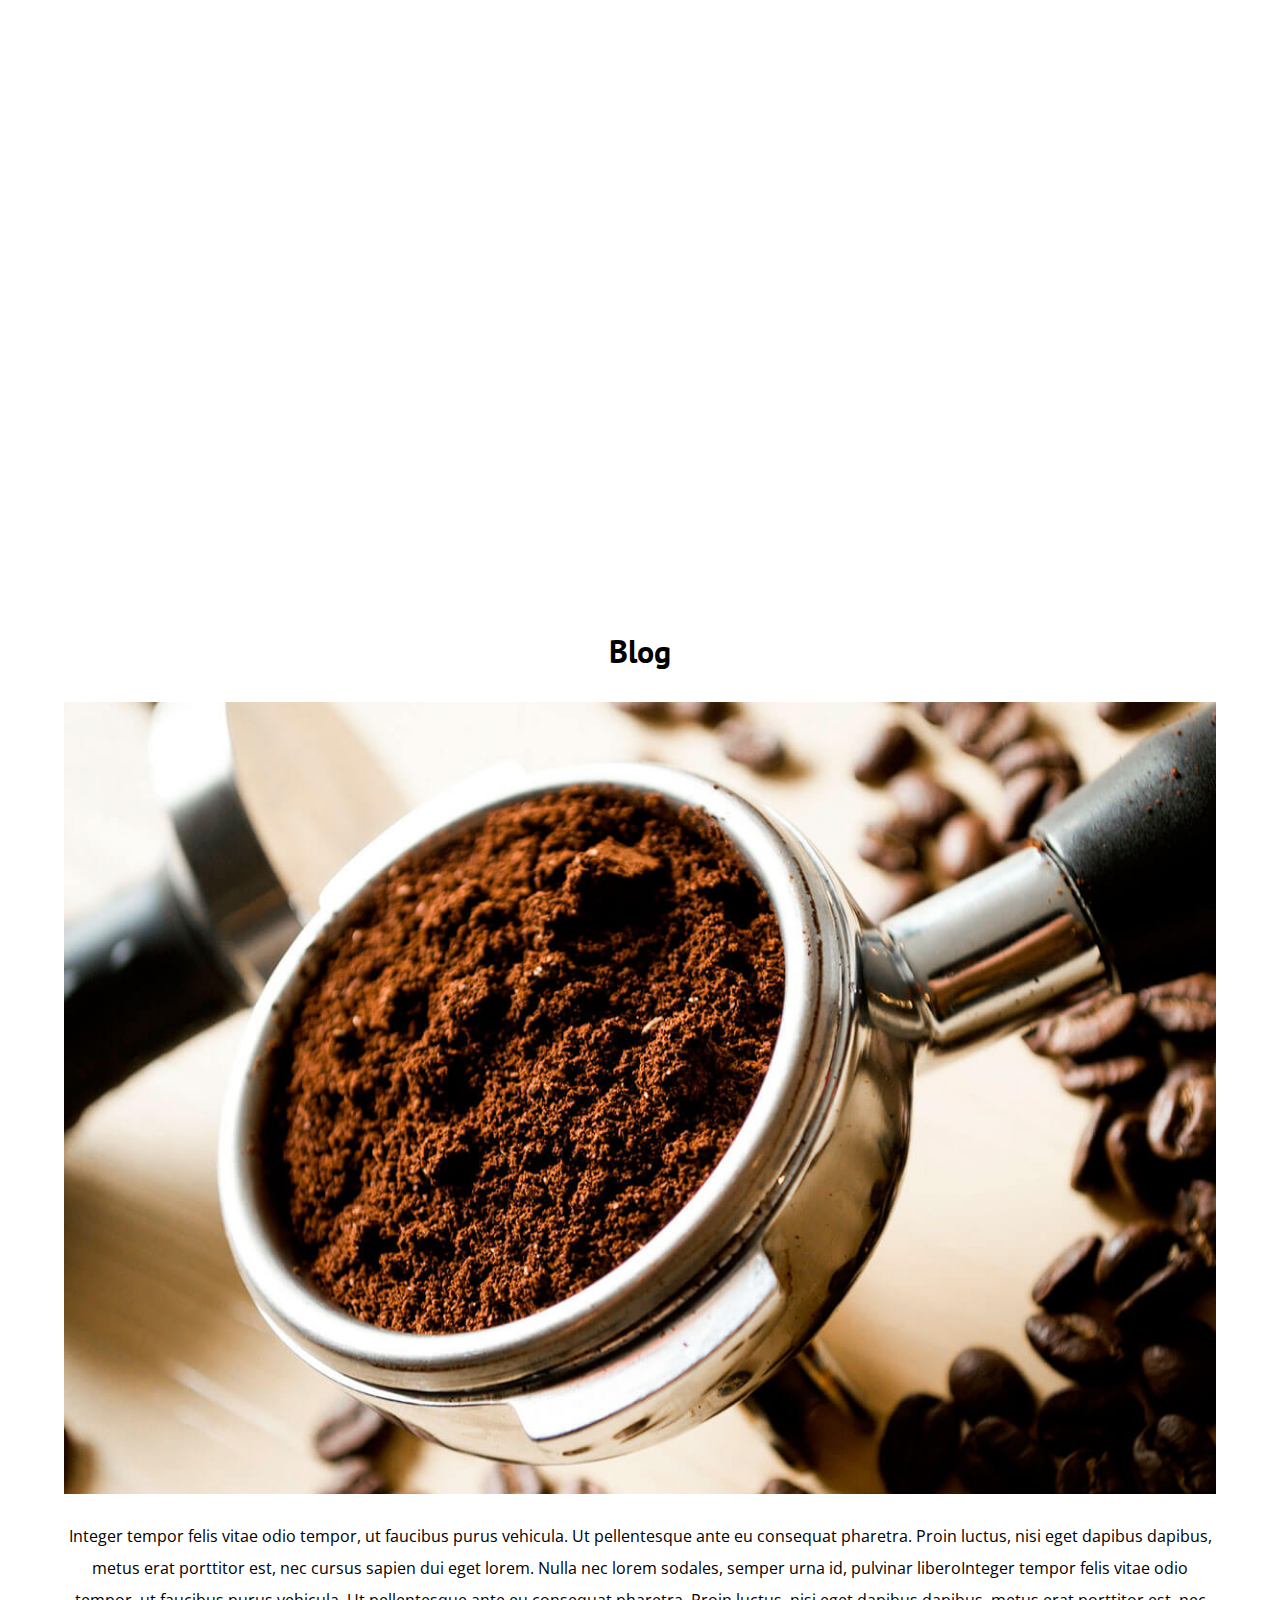
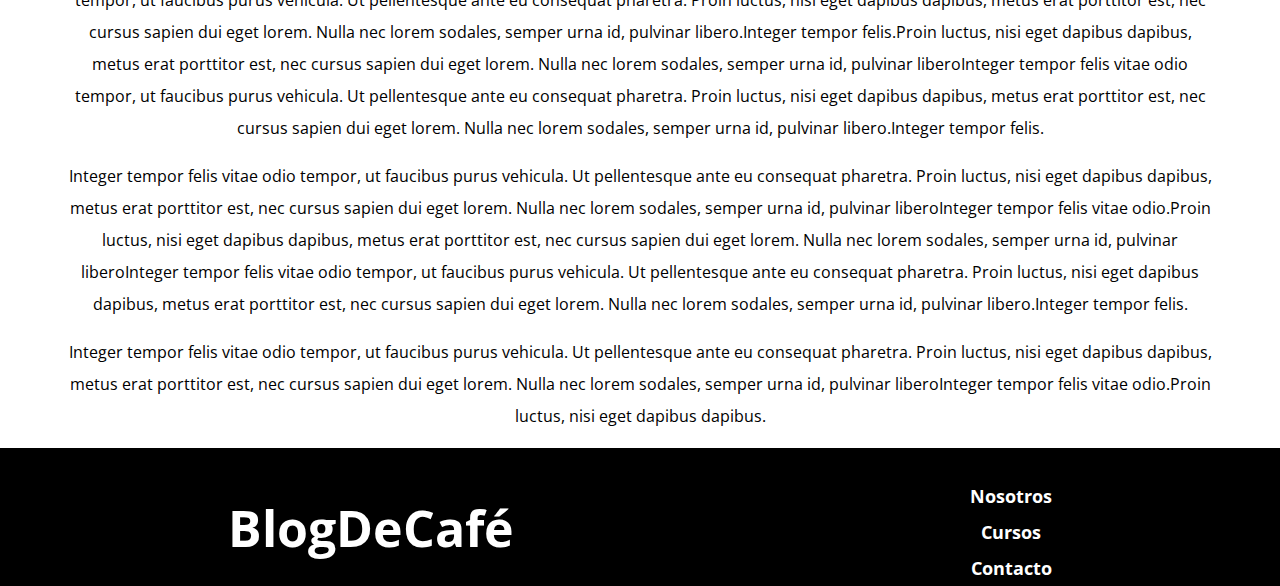
==== entrada.html @ b209ecd1 "blog coffe" ====
<!DOCTYPE html>
<html lang="en">
<head>
    <meta charset="UTF-8">
    <meta http-equiv="X-UA-Compatible" content="IE=edge">
    <meta name="viewport" content="width=device-width, initial-scale=1.0">
    <link rel="stylesheet" href="css/normalize.css">
    <link rel="preconnect" href="https://fonts.googleapis.com">
    <link rel="preconnect" href="https://fonts.gstatic.com" crossorigin>
    <link href="https://fonts.googleapis.com/css2?family=Open+Sans&family=PT+Sans:wght@400;700&display=swap" rel="stylesheet">
    <link rel="stylesheet" href="css/styles.css">
    <title>Document</title>
</head>
<body>
    
    <header class="header">

        <div class="contenedor">
            <div class="barra">
                <a class="logo" href="index.html">
                    <h1 class="logo__nombre no-margin centrar-texto">Blog<span class="logo__bold">DeCafé</span></h1>
                </a>

                <nav class="navegacion">
                    <a class="navegacion__enlace" href="nosotros.html">Nosotros</a>
                    <a class="navegacion__enlace" href="cursos.html">Cursos</a>
                    <a class="navegacion__enlace" href="contacto.html">Contacto</a>
                </nav>
            </div>
        </div>

        <div class="header__texto">
            <h2 class="no-margin">Blog de cafe con consejos y cursos</h2>
            <p class="no-margin">Aprende de los expertos con las mejores recetas y consejos</p>
        </div>
    </header>
        <main class="contenedor">
            <h3 class="centrar-texto">Blog</h3>
            <img src="/img/blog1.jpg" alt="imagen blog">
            <p class="centrar-texto">
                Integer tempor felis vitae odio tempor, ut faucibus purus vehicula. Ut pellentesque ante eu consequat pharetra. Proin luctus, nisi eget dapibus dapibus, metus erat porttitor est, nec cursus sapien dui eget lorem. Nulla nec lorem sodales, semper urna id, pulvinar liberoInteger tempor felis vitae odio tempor, ut faucibus purus vehicula. Ut pellentesque ante eu consequat pharetra. Proin luctus, nisi eget dapibus dapibus, metus erat porttitor est, nec cursus sapien dui eget lorem. Nulla nec lorem sodales, semper urna id, pulvinar libero.Integer tempor felis.Proin luctus, nisi eget dapibus dapibus, metus erat porttitor est, nec cursus sapien dui eget lorem. Nulla nec lorem sodales, semper urna id, pulvinar liberoInteger tempor felis vitae odio tempor, ut faucibus purus vehicula. Ut pellentesque ante eu consequat pharetra. Proin luctus, nisi eget dapibus dapibus, metus erat porttitor est, nec cursus sapien dui eget lorem. Nulla nec lorem sodales, semper urna id, pulvinar libero.Integer tempor felis.
            </p>
            <p class="centrar-texto">
                Integer tempor felis vitae odio tempor, ut faucibus purus vehicula. Ut pellentesque ante eu consequat pharetra. Proin luctus, nisi eget dapibus dapibus, metus erat porttitor est, nec cursus sapien dui eget lorem. Nulla nec lorem sodales, semper urna id, pulvinar liberoInteger tempor felis vitae odio.Proin luctus, nisi eget dapibus dapibus, metus erat porttitor est, nec cursus sapien dui eget lorem. Nulla nec lorem sodales, semper urna id, pulvinar liberoInteger tempor felis vitae odio tempor, ut faucibus purus vehicula. Ut pellentesque ante eu consequat pharetra. Proin luctus, nisi eget dapibus dapibus, metus erat porttitor est, nec cursus sapien dui eget lorem. Nulla nec lorem sodales, semper urna id, pulvinar libero.Integer tempor felis.
            </p>
            <p class="centrar-texto">
                Integer tempor felis vitae odio tempor, ut faucibus purus vehicula. Ut pellentesque ante eu consequat pharetra. Proin luctus, nisi eget dapibus dapibus, metus erat porttitor est, nec cursus sapien dui eget lorem. Nulla nec lorem sodales, semper urna id, pulvinar liberoInteger tempor felis vitae odio.Proin luctus, nisi eget dapibus dapibus.
            </p>
            
        </main>

    <footer class="footer no-margin">
        <div class="footer-texto">BlogDeCafé</div> 
        <nav class="navegacion">
            <div class="footer-nav">
                <a class="navegacion__enlace" href="nosotros.html">Nosotros</a>
                <a class="navegacion__enlace" href="cursos.html">Cursos</a>
                <a class="navegacion__enlace" href="contacto.html">Contacto</a>
            </div>  
        </nav>
    </footer>

</body>
</html>
---- css/styles.css ----
:root {
    --fuenteHeading:'PT Sans', sans-serif;
    --fuenteParrafos:'Open Sans', sans-serif;
    
    --primario: #784D3C;
    --gris: #e1e1e1;
    --blanco: #ffff;
    --negro: #000000;

}

html {
    box-sizing: border-box;
    font-size: 62.5%; /* 1rem = 10px */
}

*, *::before, * ::after {
    box-sizing: inherit;
}

body {
    font-family: var(--fuenteParrafos);
    font-size: 1.6rem;
    line-height: 2;
}

/* GLOBALES */ 

.contenedor {
    max-width: 120rem;
    width: 90%;
    margin: 0 auto;
}
a {
    text-decoration: none;
}

h1, h2, h3, h4 {
    font-family: var(--fuenteHeading);
    line-height: 1.2;
}

h1 {
    font-size: 4.8rem; 
}
h2 {
    font-size: 4rem;
}
h3 {
    font-size: 3.2rem;
}
h4 {
    font-size: 2.8rem;
}

img {
    max-width: 100%;
}

/* UTILIDADES */

.no-margin {
    margin: 0;
}
.no-paddin {
    padding: 0;
}
.centrar-texto {
    text-align: center;
}

/* HEADER */
.webp .header {
    background-image: url(/img/banner.webp);
}
.no-webp .header {
    background-image: url(/img/banner.jpg);
}
.header {
    height: 60rem;
    background-size: cover;
    background-repeat: no-repeat;
    background-position: center center;
}

.header__texto {
    text-align: center;
    color: var(--blanco);
    margin-top: 5rem;
}

@media (min-width: 768px) {
    .header__texto {
        margin-top: 15rem;
    }
}

@media (min-width: 768px) {
    .barra {
        display: flex;
        justify-content: space-between;
        align-items: center;
    }
}
.logo {
    color: var(--blanco);
}
.logo__nombre {
    font-weight: 400;
}
.logo__bold {
    font-weight: 700;
}

/* Navegacion */

@media (min-width: 768px) {
    .navegacion {
        display: flex;
        gap: 2rem;
    }
}

.navegacion__enlace {
    display: block;
    text-align: center;
    font-size: 1.8rem;
    color: var(--blanco);
}

@media (min-width: 768px) {
    .contenido-principal {
        display: grid;
        grid-template-columns: 2fr 1fr;
        column-gap: 4rem;
    }
}

.entrada {
    border-bottom: 1px solid var(--gris);
}
.entrada:last-of-type {
    border: none;
    margin-bottom: 0;
}
.boton {
    display: block;
    font-family: var(--fuenteHeading);
    color: var(--blanco);
    text-align: center;
    padding: 1rem 3rem;
    font-size: 1.8rem;
    text-transform: uppercase;
    font-weight: 700;
    margin-bottom: 2rem;
    border: none;

}
@media (min-width: 768px) {
    .boton {
        display: inline-block;
    }
}
.boton:hover {
    cursor: pointer;
}
.boton--primario {
    background-color: var(--negro);
}
.boton--secundario {
    background-color: var(--primario);
}
.cursos {
    list-style: none;
}

.widget-curso {
    border-bottom: 1px solid var(--gris);
}
.widget-curso:last-of-type {
    border:none;
    margin-bottom: 0;
}
.widget-curso__label,
.curso__label {
    font-family: var(--fuenteHeading);
    font-weight: 700;
}
.widget-curso__info, 
.curso__info {
font-weight: normal;
}
.widget-curso__info,
.widget-curso__label {
    font-size: 2rem;
}
.curso__info,
.curso__label {
    font-size: 2rem;
}

.footer {
    display: flex;
    font-size: 5rem;
    font-weight: 700;
    color: var(--blanco);
    text-align:left;
    background-color: var(--negro);
    justify-content: space-around;

}

.footer-texto,
.footer-nav {
    margin-top: 3rem;
}

/* Sobre Nosotros */

@media (min-width: 768px) {
    .sobre-nosotros {
        display: flex;
        justify-content: space-between;
       /* gap: 2rem;   no muchos navegadores soportan el gap*/
    }
    .sobre-nosotros__imagen,
    .sobre-nosotros__texto {
        flex-basis: calc(50% - 1rem);    /* Ojo, asi puede ser una opcion, por si el gap no es soportado */
    }

   /* .sobre-nosotros {
        display: grid;
        grid-template-columns: repeat(2, 1fr);
        column-gap: 2rem;
    } */ /* Asi es en grid, el de arriba es en flex, hacen lo mismo, pero en uno es más y en otro menos. */
}


/* Curso */
.curso {
    padding: 3rem 0;
    border-bottom: 1px solid var(--gris);
}

@media (min-width: 76.8rem) {
    .curso {
        display: grid;
        grid-template-columns: 1fr 2fr;
        column-gap: 2rem;
    }
}

.curso:last-of-type {
    border: none;
}

/* Contacto */

.contacto-bg {
    background-image: url(/img/contacto.jpg);
    height: 40rem;
    background-size: cover;
    background-repeat: no-repeat;
}

/* Formulario */
.formulario {
    background-color: var(--blanco);
    margin: -5rem auto 0 auto;
    width: 95%;
    padding: 5rem;
}

.campo {
    display: flex;
    margin-bottom: 2rem;
}
.campo__label {
    flex: 0 0 9rem;
    text-align: right;
    padding-right: 2rem;
}
.campo__field {
    flex: 1;
    border: 1px solid var(--gris);
}
.campo__field--textarea {
    height: 20rem;
}
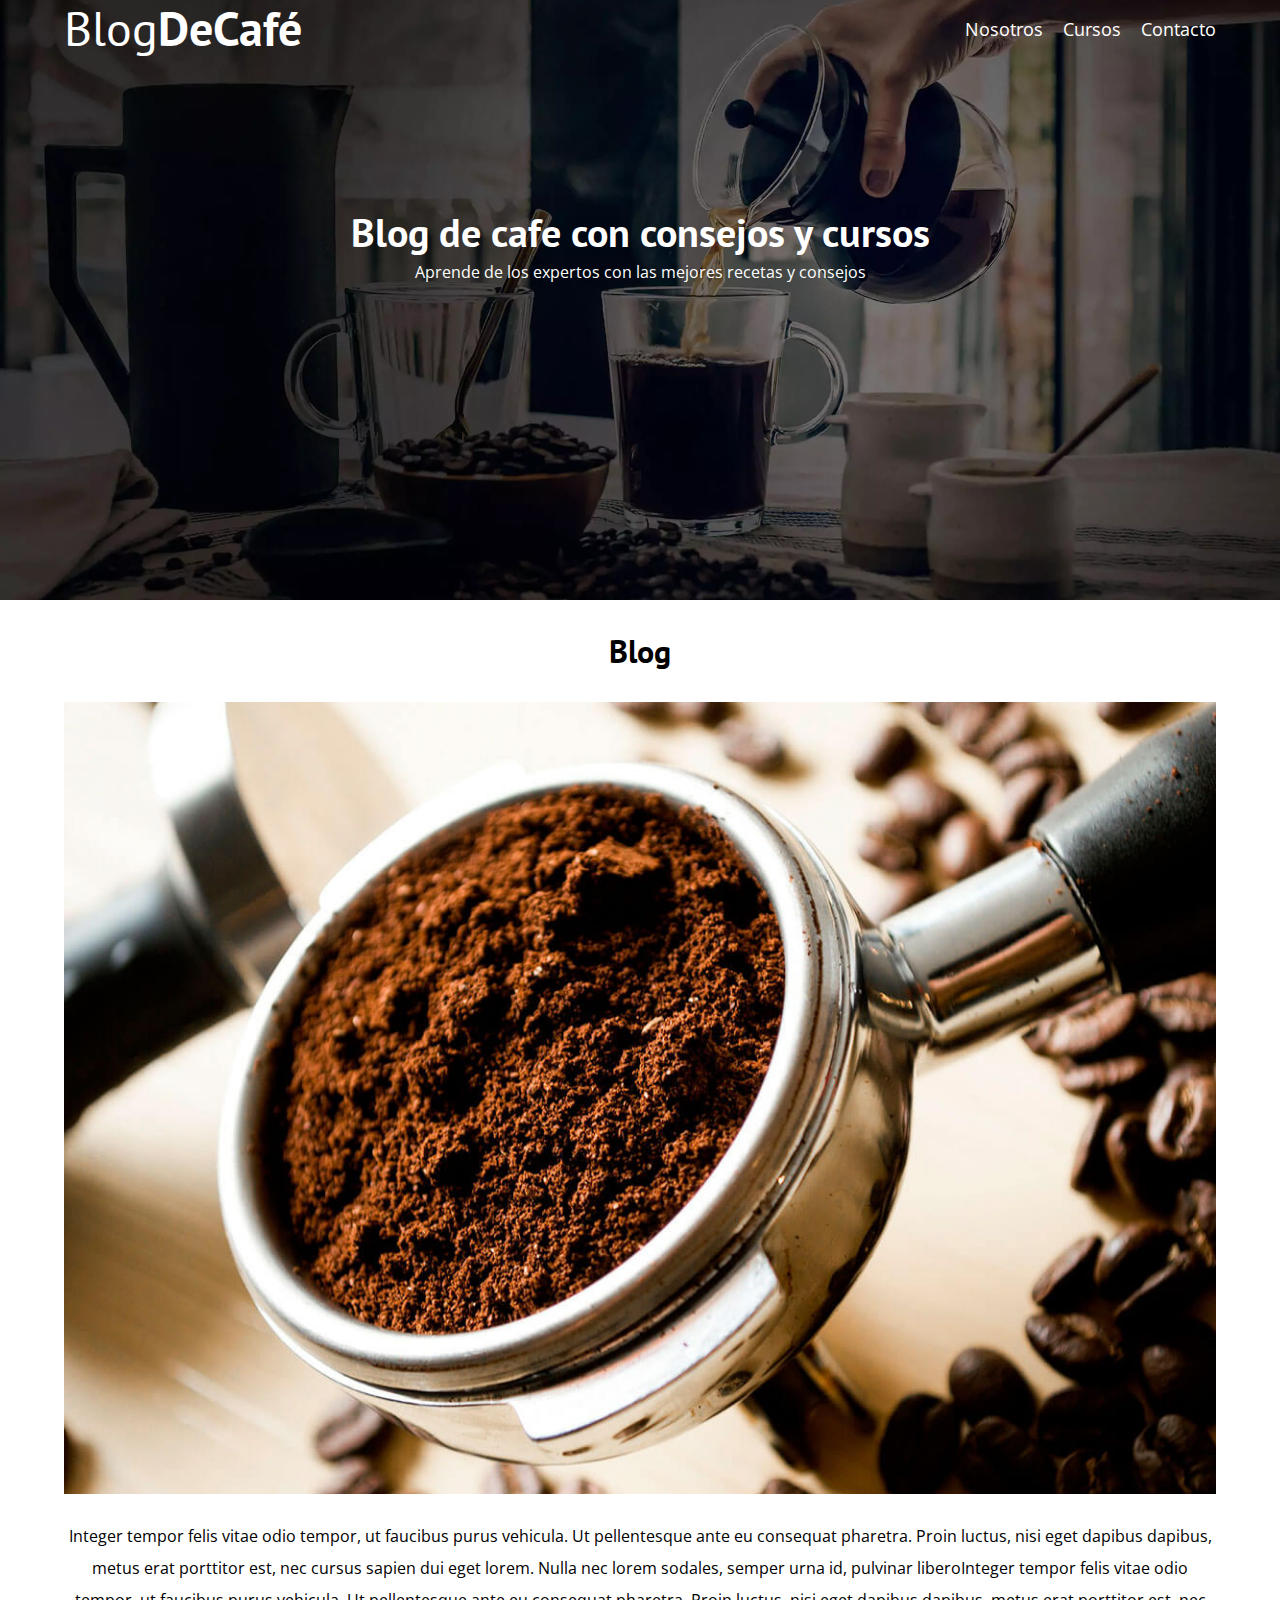
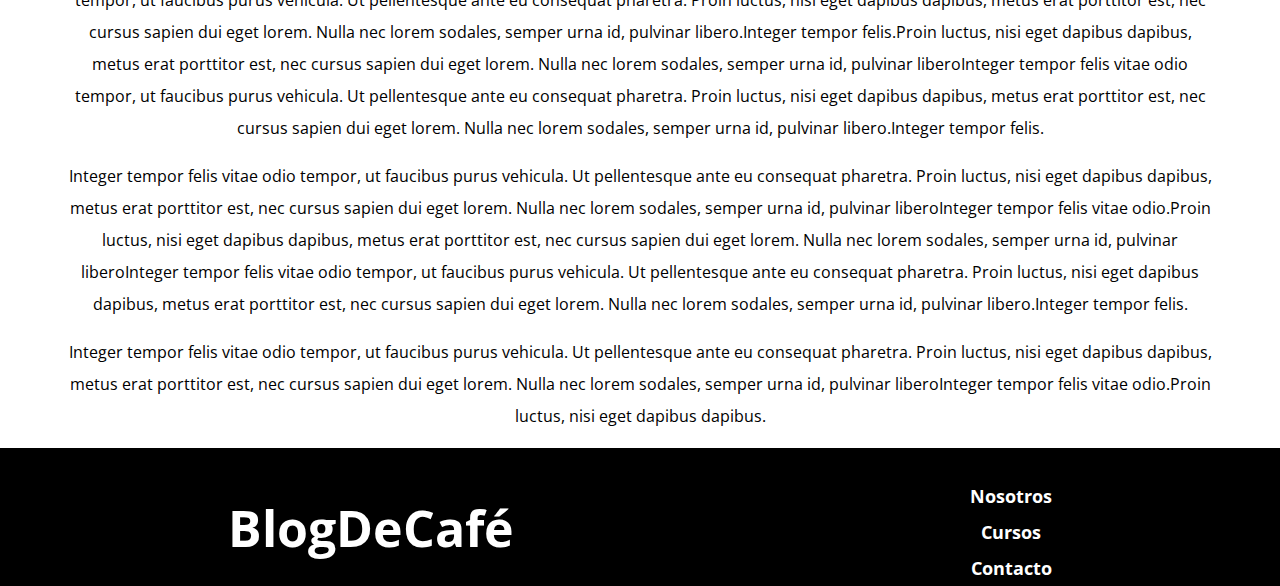
==== commit daf7d5c4: "AGREGANDO EL MODERNIZR" ====
--- a/entrada.html
+++ b/entrada.html
@@ -60,5 +60,6 @@
         </nav>
     </footer>
 
+    <script src="/js/modernizr.js"></script>
 </body>
 </html>